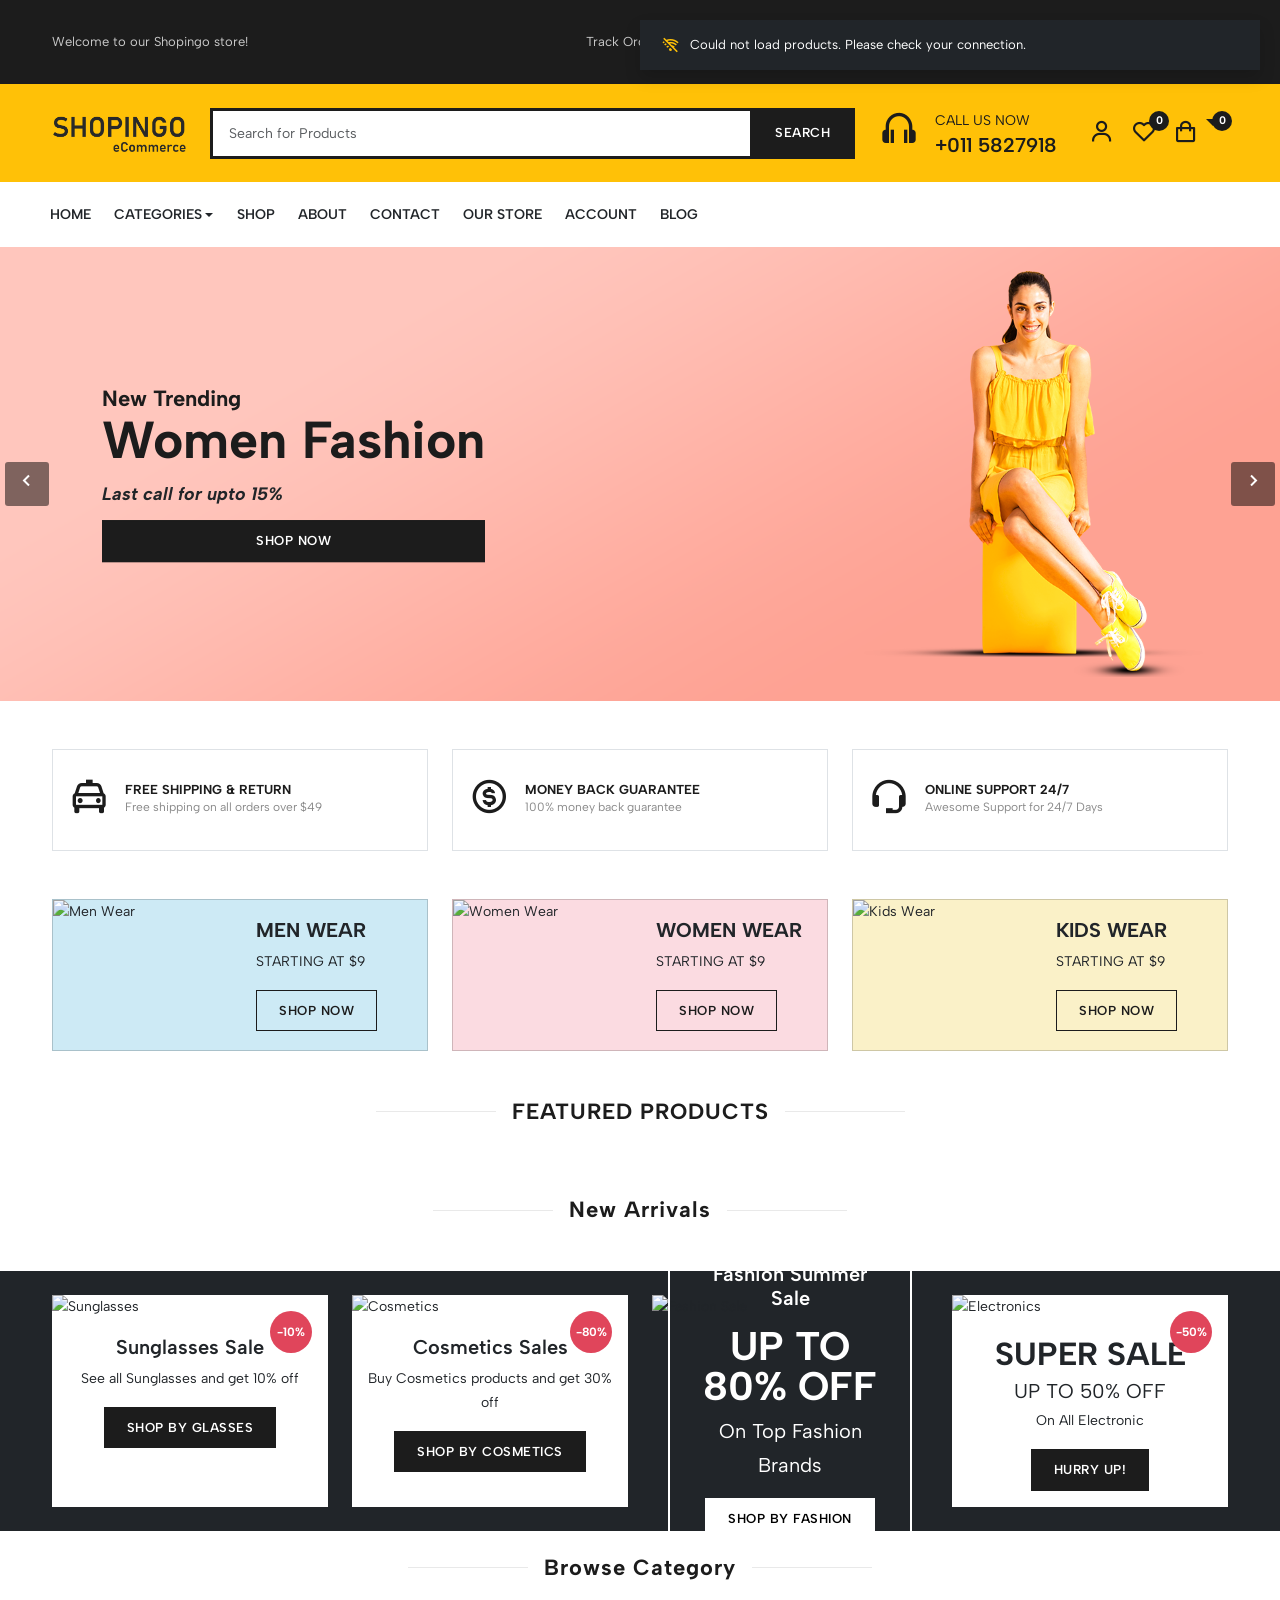
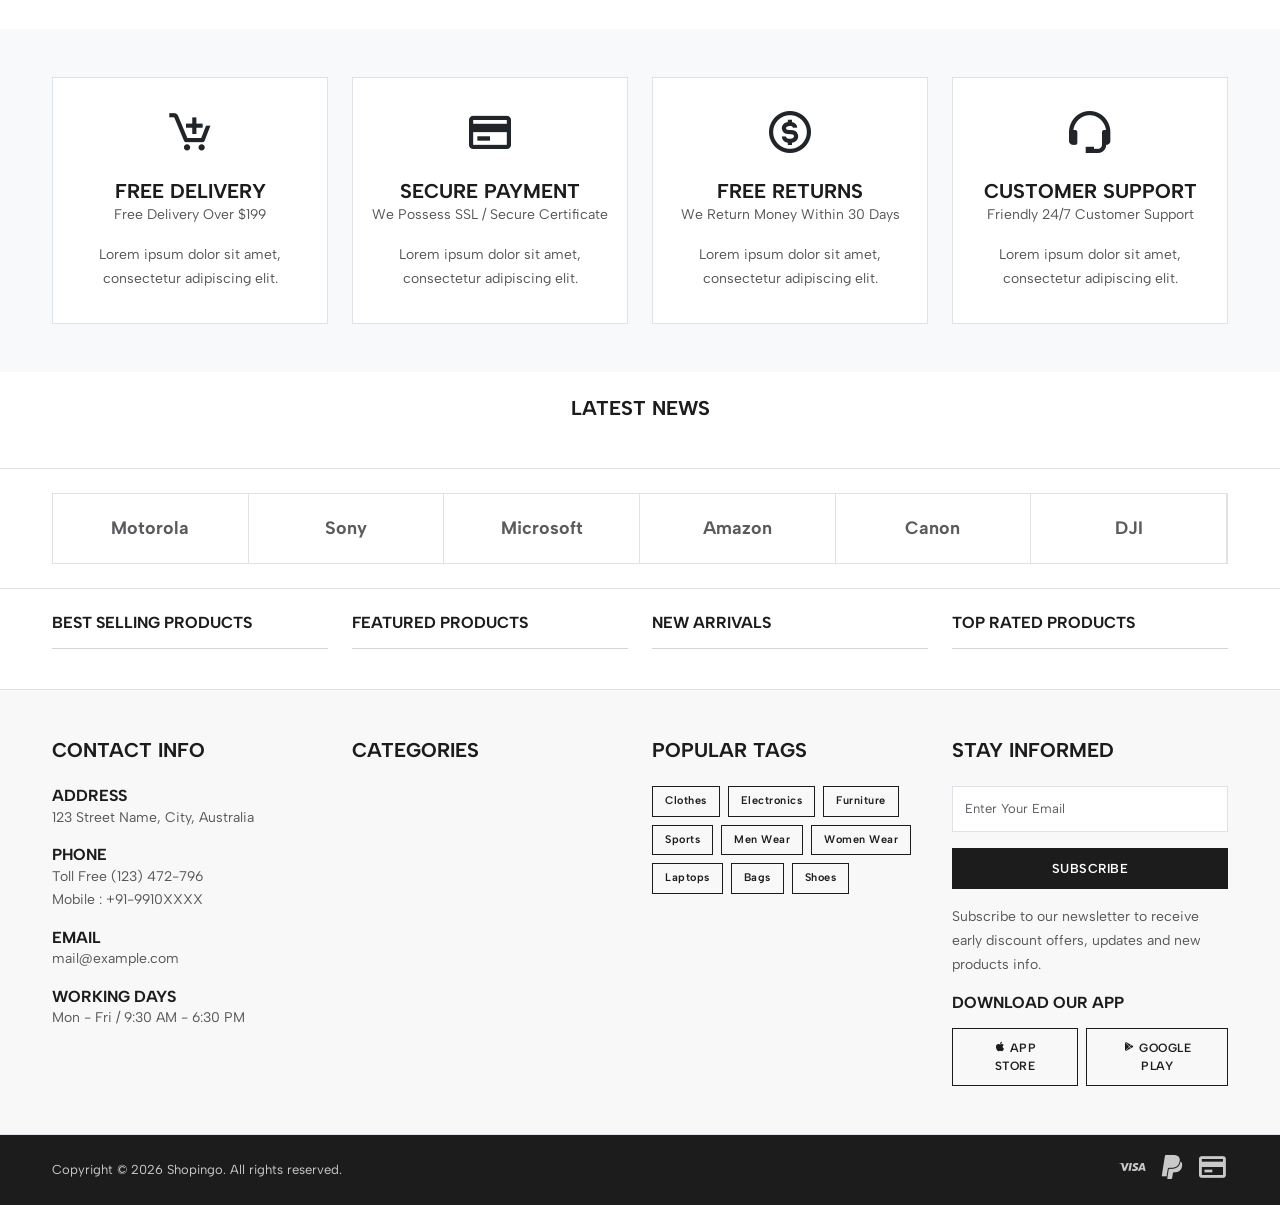
==== E-Commerce Website/index.html @ 640298eb "Add files via upload" ====
<!doctype html>
<html lang="en">

<head>
  <meta charset="utf-8">
  <meta name="viewport" content="width=device-width, initial-scale=1">
  <title>Shopingo - eCommerce Template</title>
  <link rel="icon" href="Image/logo-icon.png" type="image/png" />
  <link href="https://cdn.jsdelivr.net/npm/bootstrap@5.3.3/dist/css/bootstrap.min.css" rel="stylesheet">
  <link href="https://fonts.googleapis.com/css2?family=Albert+Sans:wght@300;400;500;600&display=swap" rel="stylesheet">
  <link href="https://unpkg.com/boxicons@2.1.2/css/boxicons.min.css" rel="stylesheet">
  <link rel="stylesheet" href="https://cdnjs.cloudflare.com/ajax/libs/flag-icon-css/3.5.0/css/flag-icon.min.css">
  <link rel="stylesheet" href="https://cdnjs.cloudflare.com/ajax/libs/OwlCarousel2/2.3.4/assets/owl.carousel.min.css">
  <link rel="stylesheet"
    href="https://cdnjs.cloudflare.com/ajax/libs/OwlCarousel2/2.3.4/assets/owl.theme.default.min.css">
  <link rel="stylesheet" href="css/style.css">
</head>

<body>
  <div class="wrapper">
    <!--start top header wrapper-->
    <div class="header-wrapper">
      <div class="top-menu">
        <div class="container">
          <nav class="navbar navbar-expand">
            <div class="shiping-title d-none d-sm-flex">Welcome to our Shopingo store!</div>
            <ul class="navbar-nav ms-auto d-none d-lg-flex">
              <li class="nav-item"><a class="nav-link" href="javascript:;">Track Order</a></li>
              <li class="nav-item"><a class="nav-link" href="javascript:;">About</a></li>
              <li class="nav-item"><a class="nav-link" href="javascript:;">Our Stores</a></li>
              <li class="nav-item"><a class="nav-link" href="javascript:;">Blog</a></li>
              <li class="nav-item"><a class="nav-link" href="javascript:;">Contact</a></li>
              <li class="nav-item"><a class="nav-link" href="javascript:;">Help & FAQs</a></li>
            </ul>
            <ul class="navbar-nav">
              <li class="nav-item dropdown">
                <a class="nav-link dropdown-toggle" href="#" data-bs-toggle="dropdown">USD</a>
                <ul class="dropdown-menu dropdown-menu-lg-end">
                  <li><a class="dropdown-item" href="#">USD</a></li>
                  <li><a class="dropdown-item" href="#">EUR</a></li>
                </ul>
              </li>
              <li class="nav-item dropdown">
                <a class="nav-link dropdown-toggle dropdown-toggle-nocaret" href="#" data-bs-toggle="dropdown">
                  <div class="lang d-flex gap-1">
                    <div><i class="flag-icon flag-icon-us"></i></div>
                    <div><span>ENG</span></div>
                  </div>
                </a>
                <div class="dropdown-menu dropdown-menu-lg-end">
                  <a class="dropdown-item" href="javascript:;"><i
                      class="flag-icon flag-icon-us"></i><span>English</span></a>
                  <a class="dropdown-item" href="javascript:;"><i
                      class="flag-icon flag-icon-de"></i><span>German</span></a>
                  <a class="dropdown-item" href="javascript:;"><i
                      class="flag-icon flag-icon-fr"></i><span>French</span></a>
                  <a class="dropdown-item" href="javascript:;"><i
                      class="flag-icon flag-icon-in"></i><span>Hindi</span></a>
                  <a class="dropdown-item" href="javascript:;"><i
                      class="flag-icon flag-icon-cn"></i><span>Chinese</span></a>
                  <a class="dropdown-item" href="javascript:;"><i
                      class="flag-icon flag-icon-sa"></i><span>Arabic</span></a>
                  <a class="dropdown-item" href="javascript:;"><i
                      class="flag-icon flag-icon-es"></i><span>Spanish</span></a>
                  <a class="dropdown-item" href="javascript:;"><i
                      class="flag-icon flag-icon-jp"></i><span>Japanese</span></a>
                </div>
              </li>
            </ul>
            <ul class="navbar-nav social-link ms-lg-2 ms-auto">
              <li class="nav-item"><a class="nav-link" href="javascript:;"><i class='bx bxl-facebook'></i></a></li>
              <li class="nav-item"><a class="nav-link" href="javascript:;"><i class='bx bxl-twitter'></i></a></li>
              <li class="nav-item"><a class="nav-link" href="javascript:;"><i class='bx bxl-linkedin'></i></a></li>
            </ul>
          </nav>
        </div>
      </div>
      <div class="header-content bg-warning">
        <div class="container">
          <div class="row align-items-center gx-4">
            <div class="col-auto">
              <div class="d-flex align-items-center gap-3">
                <div class="mobile-toggle-menu d-inline d-xl-none" data-bs-toggle="offcanvas"
                  data-bs-target="#offcanvasNavbar">
                  <i class="bx bx-menu"></i>
                </div>
                <div class="logo">
                  <a href="index.html"><img src="Image/logo-icon.png" class="logo-icon" alt="Shopingo" /></a>
                </div>
              </div>
            </div>
            <div class="col-12 col-xl order-4 order-xl-0 mt-3 mt-xl-0">
              <div class="input-group flex-nowrap">
                <input type="text" class="form-control" placeholder="Search for Products" id="headerSearchInput">
                <button class="btn btn-dark btn-ecomm" type="button" id="headerSearchBtn">Search</button>
              </div>
            </div>
            <div class="col-auto d-none d-xl-flex">
              <div class="d-flex align-items-center gap-3">
                <div class="fs-1 text-content"><i class='bx bx-headphone'></i></div>
                <div>
                  <p class="mb-0 text-content">CALL US NOW</p>
                  <h5 class="mb-0">+011 5827918</h5>
                </div>
              </div>
            </div>
            <div class="col-auto ms-auto">
              <div class="top-cart-icons">
                <nav class="navbar navbar-expand">
                  <ul class="navbar-nav">
                    <li class="nav-item"><a href="javascript:;" class="nav-link cart-link"><i
                          class='bx bx-user'></i></a></li>
                    <li class="nav-item"><a href="wishlist.html" class="nav-link cart-link position-relative"><i
                          class='bx bx-heart'></i><span class="alert-count" data-wishlist-count>0</span></a></li>
                    <li class="nav-item dropdown dropdown-large">
                      <a href="#" class="nav-link dropdown-toggle dropdown-toggle-nocaret position-relative cart-link"
                        data-bs-toggle="dropdown">
                        <span class="alert-count" data-cart-count>0</span>
                        <i class='bx bx-shopping-bag'></i>
                      </a>
                      <div class="dropdown-menu dropdown-menu-end" id="cartDropdown">
                        <a href="javascript:;">
                          <div class="cart-header">
                            <p class="cart-header-title mb-0"><span data-cart-count>0</span> ITEMS</p>
                            <p class="cart-header-clear ms-auto mb-0"
                              onclick="ShopingoCart.clearCart();renderCartDropdown();">CLEAR</p>
                          </div>
                        </a>
                        <div class="cart-list" id="cartDropdownList"></div>
                        <a href="cart.html">
                          <div class="text-center cart-footer d-flex align-items-center">
                            <h5 class="mb-0">TOTAL</h5>
                            <h5 class="mb-0 ms-auto" id="cartDropdownTotal">$0.00</h5>
                          </div>
                        </a>
                        <div class="d-grid p-3 border-top"><a href="cart.html" class="btn btn-dark btn-ecomm">VIEW
                            CART</a></div>
                      </div>
                    </li>
                  </ul>
                </nav>
              </div>
            </div>
          </div>
        </div>
      </div>
      <div class="primary-menu">
        <nav class="navbar navbar-expand-xl w-100 navbar-dark container mb-0 p-0">
          <div class="offcanvas offcanvas-start" tabindex="-1" id="offcanvasNavbar">
            <div class="offcanvas-header">
              <div class="offcanvas-logo"><img src="Image/logo-icon.png" width="100" alt="Shopingo"></div>
              <button type="button" class="btn-close text-reset" data-bs-dismiss="offcanvas"
                aria-label="Close"></button>
            </div>
            <div class="offcanvas-body primary-menu">
              <ul class="navbar-nav justify-content-start flex-grow-1 gap-1">
<li class="nav-item"><a class="nav-link" href="index.html">Home</a></li>
                <li class="nav-item dropdown">
                  <a class="nav-link dropdown-toggle dropdown-toggle-nocaret" href="#"
                    data-bs-toggle="dropdown">Categories</a>
                  <div class="dropdown-menu dropdown-large-menu">
                    <div class="row">
                      <div class="col-12 col-xl-4">
                        <h6 class="large-menu-title">Fashion</h6>
                        <ul class="list-unstyled">
                          <li><a href="javascript:;">Casual T-Shirts</a></li>
                          <li><a href="javascript:;">Formal Shirts</a></li>
                          <li><a href="javascript:;">Jackets</a></li>
                          <li><a href="javascript:;">Jeans</a></li>
                          <li><a href="javascript:;">Dresses</a></li>
                          <li><a href="javascript:;">Sneakers</a></li>
                          <li><a href="javascript:;">Belts</a></li>
                          <li><a href="javascript:;">Sports Shoes</a></li>
                        </ul>
                      </div>
                      <div class="col-12 col-xl-4">
                        <h6 class="large-menu-title">Electronics</h6>
                        <ul class="list-unstyled">
                          <li><a href="javascript:;">Mobiles</a></li>
                          <li><a href="javascript:;">Laptops</a></li>
                          <li><a href="javascript:;">Macbook</a></li>
                          <li><a href="javascript:;">Televisions</a></li>
                          <li><a href="javascript:;">Lighting</a></li>
                          <li><a href="javascript:;">Smart Watch</a></li>
                          <li><a href="javascript:;">Galaxy Phones</a></li>
                          <li><a href="javascript:;">PC Monitors</a></li>
                        </ul>
                      </div>
                    </div>
                  </div>
                </li>
                <li class="nav-item"><a class="nav-link" href="products.html">Shop</a></li>
<li class="nav-item"><a class="nav-link" href="javascript:;">About</a></li>
<li class="nav-item"><a class="nav-link" href="javascript:;" id="navContactLink">Contact</a></li>
                <li class="nav-item"><a class="nav-link" href="javascript:;">Our Store</a></li>
                <li class="nav-item"><a class="nav-link" href="javascript:;">Account</a></li>
                <li class="nav-item"><a class="nav-link" href="javascript:;">Blog</a></li>
              </ul>
            </div>
          </div>
        </nav>
      </div>
    </div>
    <!--end top header wrapper-->

    <!--start slider section-->
    <section class="slider-section mb-4">
      <div class="first-slider p-0">
        <div class="banner-slider owl-carousel owl-theme">
          <div class="item">
            <div class="position-relative">
              <div class="slider-content">
                <h3 class="h3 fw-bold d-none d-md-block">New Trending</h3>
                <h1 class="h1 fw-bold">Women Fashion</h1>
                <p class="fw-bold text-dark d-none d-md-block"><i>Last call for upto 15%</i></p>
                <div class=""><a class="btn btn-dark btn-ecomm px-4" href="products.html">Shop Now</a></div>
              </div>
              <a href="javascript:;">
                <img src="Image/1.png" class="img-fluid" alt="Women Fashion">
              </a>
            </div>
          </div>
          <div class="item">
            <div class="position-relative">
              <div class="slider-content">
                <h3 class="h3 fw-bold d-none d-md-block">New Trending</h3>
                <h1 class="h1 fw-bold">Men Fashion</h1>
                <p class="fw-bold text-dark d-none d-md-block"><i>Last call for upto 15%</i></p>
                <div class=""><a class="btn btn-dark btn-ecomm px-4" href="products.html">Shop Now</a></div>
              </div>
              <a href="javascript:;">
                <img src="Image/2.png" class="img-fluid" alt="Men Fashion">
              </a>
            </div>
          </div>
          <div class="item">
            <div class="position-relative">
              <div class="slider-content">
                <h3 class="h3 fw-bold d-none d-md-block">New Trending</h3>
                <h1 class="h1 fw-bold">Kids Fashion</h1>
                <p class="fw-bold text-dark d-none d-md-block"><i>Last call for upto 15%</i></p>
                <div class=""><a class="btn btn-dark btn-ecomm px-4" href="products.html">Shop Now</a></div>
              </div>
              <a href="javascript:;">
                <img src="Image/04.png" class="img-fluid" alt="Kids Fashion">
              </a>
            </div>
          </div>
        </div>
      </div>
    </section>
    <!--end slider section-->

    <!--start page wrapper -->
    <div class="page-wrapper">
      <div class="page-content">

        <!--start information strip-->
        <section class="py-4">
          <div class="container">
            <div class="row row-cols-1 row-cols-lg-3 g-4">
              <div class="col">
                <div class="d-flex align-items-center justify-content-center p-3 border">
                  <div class="fs-1 text-content"><i class='bx bx-taxi'></i></div>
                  <div class="info-box-content ps-3">
                    <h6 class="mb-0 fw-bold">FREE SHIPPING &amp; RETURN</h6>
                    <p class="mb-0">Free shipping on all orders over $49</p>
                  </div>
                </div>
              </div>
              <div class="col">
                <div class="d-flex align-items-center justify-content-center p-3 border">
                  <div class="fs-1 text-content"><i class='bx bx-dollar-circle'></i></div>
                  <div class="info-box-content ps-3">
                    <h6 class="mb-0 fw-bold">MONEY BACK GUARANTEE</h6>
                    <p class="mb-0">100% money back guarantee</p>
                  </div>
                </div>
              </div>
              <div class="col">
                <div class="d-flex align-items-center justify-content-center p-3 border">
                  <div class="fs-1 text-content"><i class='bx bx-support'></i></div>
                  <div class="info-box-content ps-3">
                    <h6 class="mb-0 fw-bold">ONLINE SUPPORT 24/7</h6>
                    <p class="mb-0">Awesome Support for 24/7 Days</p>
                  </div>
                </div>
              </div>
            </div>
          </div>
        </section>
        <!--end information-->

        <!--start pramotion categories-->
        <section class="py-4">
          <div class="container">
            <div class="row row-cols-1 row-cols-lg-2 row-cols-xl-3 g-4">
              <div class="col">
                <div class="card rounded-0 shadow-none bg-info bg-opacity-25">
                  <div class="row g-0 align-items-center">
                    <div class="col"><img src="https://images.unsplash.com/photo-1602810318383-e386cc2a3ccf?w=200&q=80"
                        class="promo-cat-img" alt="Men Wear" /></div>
                    <div class="col">
                      <div class="card-body">
                        <h5 class="card-title text-uppercase fw-bold">Men Wear</h5>
                        <p class="card-text text-uppercase">Starting at $9</p>
                        <a href="products.html?category=men's clothing" class="btn btn-outline-dark btn-ecomm">SHOP
                          NOW</a>
                      </div>
                    </div>
                  </div>
                </div>
              </div>
              <div class="col">
                <div class="card rounded-0 shadow-none bg-danger bg-opacity-25">
                  <div class="row g-0 align-items-center">
                    <div class="col"><img src="https://images.unsplash.com/photo-1490481651871-ab68de25d43d?w=200&q=80"
                        class="promo-cat-img" alt="Women Wear" /></div>
                    <div class="col">
                      <div class="card-body">
                        <h5 class="card-title text-uppercase fw-bold">Women Wear</h5>
                        <p class="card-text text-uppercase">Starting at $9</p>
                        <a href="products.html?category=women's clothing" class="btn btn-outline-dark btn-ecomm">SHOP
                          NOW</a>
                      </div>
                    </div>
                  </div>
                </div>
              </div>
              <div class="col">
                <div class="card rounded-0 shadow-none bg-warning bg-opacity-25">
                  <div class="row g-0 align-items-center">
                    <div class="col"><img src="https://images.unsplash.com/photo-1522771930-78848d9293e8?w=200&q=80"
                        class="promo-cat-img" alt="Kids Wear" /></div>
                    <div class="col">
                      <div class="card-body">
                        <h5 class="card-title text-uppercase fw-bold">Kids Wear</h5>
                        <p class="card-text text-uppercase">Starting at $9</p>
                        <a href="products.html?category=electronics" class="btn btn-outline-dark btn-ecomm">SHOP NOW</a>
                      </div>
                    </div>
                  </div>
                </div>
              </div>
            </div>
          </div>
        </section>
        <!--end pramotion-->

        <!--start Featured product-->
        <section class="py-4">
          <div class="container">
            <div class="separator pb-4">
              <div class="line"></div>
              <h5 class="mb-0 fw-bold separator-title">FEATURED PRODUCTS</h5>
              <div class="line"></div>
            </div>
            <div class="product-grid">
              <div class="row g-3 g-sm-4 row-cols-2 row-cols-md-3 row-cols-lg-4 row-cols-xl-5" id="featuredProducts">
                <!-- injected by home.js -->
              </div>
            </div>
          </div>
        </section>
        <!--end Featured product-->

        <!--start New Arrivals-->
        <section class="py-4">
          <div class="container">
            <div class="separator pb-4">
              <div class="line"></div>
              <h5 class="mb-0 fw-bold separator-title">New Arrivals</h5>
              <div class="line"></div>
            </div>
            <div class="product-grid">
              <div class="new-arrivals owl-carousel owl-theme position-relative" id="newArrivalsCarousel">
                <!-- injected by home.js -->
              </div>
            </div>
          </div>
        </section>
        <!--end New Arrivals-->

        <!--start Advertise banners-->
        <section class="py-4 bg-dark">
          <div class="container">
            <div class="add-banner">
              <div class="row row-cols-1 row-cols-md-2 row-cols-lg-2 row-cols-xl-4 g-4">
                <div class="col d-flex">
                  <div class="card rounded-0 w-100 border-0 shadow-none bg-white">
                    <img src="https://images.unsplash.com/photo-1572635196237-14b3f281503f?w=300&q=80" class="img-fluid"
                      alt="Sunglasses">
                    <div class="position-absolute top-0 end-0 m-3 product-discount"><span>-10%</span></div>
                    <div class="card-body text-center">
                      <h5 class="card-title">Sunglasses Sale</h5>
                      <p class="card-text">See all Sunglasses and get 10% off</p>
                      <a href="products.html" class="btn btn-dark btn-ecomm">SHOP BY GLASSES</a>
                    </div>
                  </div>
                </div>
                <div class="col d-flex">
                  <div class="card rounded-0 w-100 border-0 shadow-none bg-white">
                    <img src="https://images.unsplash.com/photo-1596462502278-27bfdc403348?w=300&q=80" class="img-fluid"
                      alt="Cosmetics">
                    <div class="position-absolute top-0 end-0 m-3 product-discount"><span>-80%</span></div>
                    <div class="card-body text-center">
                      <h5 class="card-title">Cosmetics Sales</h5>
                      <p class="card-text">Buy Cosmetics products and get 30% off</p>
                      <a href="products.html" class="btn btn-dark btn-ecomm">SHOP BY COSMETICS</a>
                    </div>
                  </div>
                </div>
                <div class="col d-flex">
                  <div class="card rounded-0 w-100 border-0 shadow-none bg-dark">
                    <img src="https://images.unsplash.com/photo-1483985988355-763728e1935b?w=300&q=80"
                      class="img-fluid h-100" alt="Fashion Sale">
                    <div
                      class="card-img-overlay text-center d-flex flex-column align-items-center justify-content-center">
                      <div class="border border-white border-2 py-3 px-4">
                        <h5 class="card-title text-white">Fashion Summer Sale</h5>
                        <p class="text-uppercase fs-1 lh-1 mt-3 mb-2 text-white fw-bold">Up to 80% off</p>
                        <p class="fs-5 text-white">On Top Fashion Brands</p>
                        <a href="products.html" class="btn btn-white btn-ecomm">SHOP BY FASHION</a>
                      </div>
                    </div>
                  </div>
                </div>
                <div class="col d-flex">
                  <div class="card rounded-0 w-100 border-0 shadow-none bg-white">
                    <div class="position-absolute top-0 end-0 m-3 product-discount"><span>-50%</span></div>
                    <img src="https://images.unsplash.com/photo-1468495244123-6c6c332eeece?w=300&q=80" class="img-fluid"
                      alt="Electronics">
                    <div class="card-body text-center">
                      <h5 class="card-title fs-2 fw-bold text-uppercase">Super Sale</h5>
                      <p class="text-uppercase fs-5 lh-1 mb-2">Up to 50% off</p>
                      <p>On All Electronic</p>
                      <a href="products.html" class="btn btn-dark btn-ecomm">HURRY UP!</a>
                    </div>
                  </div>
                </div>
              </div>
            </div>
          </div>
        </section>
        <!--end Advertise banners-->

        <!--start categories-->
        <section class="py-4">
          <div class="container">
            <div class="separator pb-4">
              <div class="line"></div>
              <h5 class="mb-0 fw-bold separator-title">Browse Category</h5>
              <div class="line"></div>
            </div>
            <div class="product-grid">
              <div class="row g-3 g-sm-4 row-cols-2 row-cols-md-3 row-cols-lg-4" id="browseCategory">
                <!-- injected by home.js -->
              </div>
            </div>
          </div>
        </section>
        <!--end categories-->

        <!--start support info-->
        <section class="py-5 bg-light">
          <div class="container">
            <div class="row row-cols-1 row-cols-md-2 row-cols-xl-4 g-4">
              <div class="col">
                <div class="text-center border p-3 bg-white">
                  <div class="font-50 text-dark"><i class='bx bx-cart-add'></i></div>
                  <h5 class="fs-5 text-uppercase mb-0 fw-bold">Free delivery</h5>
                  <p class="text-capitalize">Free delivery over $199</p>
                  <p>Lorem ipsum dolor sit amet, consectetur adipiscing elit.</p>
                </div>
              </div>
              <div class="col">
                <div class="text-center border p-3 bg-white">
                  <div class="font-50 text-dark"><i class='bx bx-credit-card'></i></div>
                  <h5 class="fs-5 text-uppercase mb-0 fw-bold">Secure payment</h5>
                  <p class="text-capitalize">We possess SSL / Secure certificate</p>
                  <p>Lorem ipsum dolor sit amet, consectetur adipiscing elit.</p>
                </div>
              </div>
              <div class="col">
                <div class="text-center border p-3 bg-white">
                  <div class="font-50 text-dark"><i class='bx bx-dollar-circle'></i></div>
                  <h5 class="fs-5 text-uppercase mb-0 fw-bold">Free returns</h5>
                  <p class="text-capitalize">We return money within 30 days</p>
                  <p>Lorem ipsum dolor sit amet, consectetur adipiscing elit.</p>
                </div>
              </div>
              <div class="col">
                <div class="text-center border p-3 bg-white">
                  <div class="font-50 text-dark"><i class='bx bx-support'></i></div>
                  <h5 class="fs-5 text-uppercase mb-0 fw-bold">Customer Support</h5>
                  <p class="text-capitalize">Friendly 24/7 customer support</p>
                  <p>Lorem ipsum dolor sit amet, consectetur adipiscing elit.</p>
                </div>
              </div>
            </div>
          </div>
        </section>
        <!--end support info-->

        <!--start News-->
        <section class="py-4">
          <div class="container">
            <div class="pb-4 text-center">
              <h5 class="mb-0 fw-bold text-uppercase">Latest News</h5>
            </div>
            <div class="product-grid">
              <div class="latest-news owl-carousel owl-theme" id="latestNewsCarousel">
                <!-- injected by home.js -->
              </div>
            </div>
          </div>
        </section>
        <!--end News-->

        <!--start brands-->
        <section class="py-4 border-top">
          <div class="container">
            <h3 class="d-none">Brands</h3>
            <div class="brand-grid">
              <div class="brands-shops owl-carousel owl-theme border">
                <div class="item border-end">
                  <div class="p-4">
                    <h4 class="mb-0 fw-bold text-muted">Motorola</h4>
                  </div>
                </div>
                <div class="item border-end">
                  <div class="p-4">
                    <h4 class="mb-0 fw-bold text-muted">Sony</h4>
                  </div>
                </div>
                <div class="item border-end">
                  <div class="p-4">
                    <h4 class="mb-0 fw-bold text-muted">Microsoft</h4>
                  </div>
                </div>
                <div class="item border-end">
                  <div class="p-4">
                    <h4 class="mb-0 fw-bold text-muted">Amazon</h4>
                  </div>
                </div>
                <div class="item border-end">
                  <div class="p-4">
                    <h4 class="mb-0 fw-bold text-muted">Canon</h4>
                  </div>
                </div>
                <div class="item border-end">
                  <div class="p-4">
                    <h4 class="mb-0 fw-bold text-muted">DJI</h4>
                  </div>
                </div>
              </div>
            </div>
          </div>
        </section>
        <!--end brands-->

        <!--start bottom products section-->
        <section class="py-4 border-top">
          <div class="container">
            <div class="row row-cols-1 row-cols-md-2 row-cols-xl-4 g-4">
              <div class="col">
                <div class="bestseller-list mb-3">
                  <h6 class="mb-3 text-uppercase fw-bold">Best Selling Products</h6>
                  <hr>
                  <div id="bestSellingList"></div>
                </div>
              </div>
              <div class="col">
                <div class="featured-list mb-3">
                  <h6 class="mb-3 text-uppercase fw-bold">Featured Products</h6>
                  <hr>
                  <div id="featuredList"></div>
                </div>
              </div>
              <div class="col">
                <div class="new-arrivals-list mb-3">
                  <h6 class="mb-3 text-uppercase fw-bold">New Arrivals</h6>
                  <hr>
                  <div id="newArrivalsList"></div>
                </div>
              </div>
              <div class="col">
                <div class="top-rated-products-list mb-3">
                  <h6 class="mb-3 text-uppercase fw-bold">Top Rated Products</h6>
                  <hr>
                  <div id="topRatedList"></div>
                </div>
              </div>
            </div>
          </div>
        </section>
        <!--end bottom products section-->

      </div>
    </div>
    <!--end page wrapper -->

    <!--start footer section-->
    <footer class="site-footer">
      <section class="py-5 border-top">
        <div class="container">
          <div class="row row-cols-1 row-cols-lg-2 row-cols-xl-4 g-4">
<div class="col footer-section1" id="footerContact">
              <h5 class="mb-4 text-uppercase fw-bold">Contact Info</h5>
              <div class="address mb-3">
                <h6 class="mb-0 text-uppercase fw-bold">Address</h6>
                <p class="mb-0">123 Street Name, City, Australia</p>
              </div>
              <div class="phone mb-3">
                <h6 class="mb-0 text-uppercase fw-bold">Phone</h6>
                <p class="mb-0">Toll Free (123) 472-796</p>
                <p class="mb-0">Mobile : +91-9910XXXX</p>
              </div>
              <div class="email mb-3">
                <h6 class="mb-0 text-uppercase fw-bold">Email</h6>
                <p class="mb-0">mail@example.com</p>
              </div>
              <div class="working-days mb-3">
                <h6 class="mb-0 text-uppercase fw-bold">WORKING DAYS</h6>
                <p class="mb-0">Mon - Fri / 9:30 AM - 6:30 PM</p>
              </div>
            </div>
            <div class="col footer-section2">
              <h5 class="mb-4 text-uppercase fw-bold">Categories</h5>
              <ul class="list-unstyled" id="footerCategories">
                <!-- injected by home.js -->
              </ul>
            </div>
            <div class="col footer-section3">
              <h5 class="mb-4 text-uppercase fw-bold">Popular Tags</h5>
              <div class="tags-box d-flex flex-wrap gap-2">
                <a href="javascript:;" class="btn btn-ecomm btn-outline-dark">Clothes</a>
                <a href="javascript:;" class="btn btn-ecomm btn-outline-dark">Electronics</a>
                <a href="javascript:;" class="btn btn-ecomm btn-outline-dark">Furniture</a>
                <a href="javascript:;" class="btn btn-ecomm btn-outline-dark">Sports</a>
                <a href="javascript:;" class="btn btn-ecomm btn-outline-dark">Men Wear</a>
                <a href="javascript:;" class="btn btn-ecomm btn-outline-dark">Women Wear</a>
                <a href="javascript:;" class="btn btn-ecomm btn-outline-dark">Laptops</a>
                <a href="javascript:;" class="btn btn-ecomm btn-outline-dark">Bags</a>
                <a href="javascript:;" class="btn btn-ecomm btn-outline-dark">Shoes</a>
              </div>
            </div>
            <div class="col footer-section4">
              <h5 class="mb-4 text-uppercase fw-bold">Stay informed</h5>
              <div class="subscribe">
                <input type="text" class="form-control" placeholder="Enter Your Email" />
                <div class="mt-3 d-grid">
                  <a href="javascript:;" class="btn btn-dark btn-ecomm">Subscribe</a>
                </div>
                <p class="mt-3 mb-0">Subscribe to our newsletter to receive early discount offers, updates and new
                  products info.</p>
              </div>
              <div class="download-app mt-3">
                <h6 class="mb-3 text-uppercase fw-bold">Download our app</h6>
                <div class="d-flex align-items-center gap-2">
                  <a href="javascript:;" class="btn btn-outline-dark btn-ecomm"><i class='bx bxl-apple'></i> App
                    Store</a>
                  <a href="javascript:;" class="btn btn-outline-dark btn-ecomm"><i class='bx bxl-play-store'></i> Google
                    Play</a>
                </div>
              </div>
            </div>
          </div>
        </div>
      </section>
      <section class="footer-strip text-center py-3 border-top">
        <div class="container">
          <div class="d-flex flex-column flex-lg-row align-items-center gap-3 justify-content-between">
            <p class="mb-0">Copyright &copy; 2026 Shopingo. All rights reserved.</p>
            <div class="payment-icon">
              <div class="row row-cols-auto g-2 justify-content-end">
                <div class="col"><i class='bx bxl-visa fs-2'></i></div>
                <div class="col"><i class='bx bxl-paypal fs-2'></i></div>
                <div class="col"><i class='bx bx-credit-card fs-2'></i></div>
              </div>
            </div>
          </div>
        </div>
      </section>
    </footer>
    <!--end footer section-->

    <!--Start Back To Top Button-->
    <a href="javaScript:;" class="back-to-top" id="backToTop"><i class='bx bxs-up-arrow-alt'></i></a>
    <!--End Back To Top Button-->
  </div>
  <!--end wrapper-->

  <script src="https://cdnjs.cloudflare.com/ajax/libs/jquery/3.7.1/jquery.min.js"></script>
  <script src="https://cdn.jsdelivr.net/npm/bootstrap@5.3.3/dist/js/bootstrap.bundle.min.js"></script>
  <script src="https://cdnjs.cloudflare.com/ajax/libs/OwlCarousel2/2.3.4/owl.carousel.min.js"></script>
  <script src="js/api.js"></script>
  <script src="js/cart.js"></script>
  <script src="js/render.js"></script>
  <script src="js/main.js"></script>
  <script src="js/home.js"></script>
</body>

</html>
---- E-Commerce Website/css/style.css ----
/* ============================================================
   SHOPINGO - ECOMMERCE STYLESHEET
   Pixel-perfect rebuild matching the reference design.
   Colours: yellow header, dark nav, white cards.
   ============================================================ */

@import url("https://fonts.googleapis.com/css2?family=Albert+Sans:wght@300;400;500;600;700&display=swap");

:root {
  --yellow: #f8c332;
  --yellow-dark: #e6ad10;
  --dark: #1c1c1c;
  --dark-2: #24262b;
  --text: #565656;
  --text-light: #8a8a8a;
  --border: #e9e9e9;
  --bg-light: #f8f8f8;
  --danger: #e0455b;
  --radius: 0;
  --shadow: 0 8px 24px rgba(0, 0, 0, 0.1);
  --transition: all 0.3s ease;
}

* {
  box-sizing: border-box;
}

html,
body {
  overflow-x: hidden;
}

body {
  font-family: "Albert Sans", sans-serif;
  color: var(--text);
  font-size: 14px;
  line-height: 1.7;
  background: #fff;
  margin: 0;
}

h1,
h2,
h3,
h4,
h5,
h6 {
  font-family: "Albert Sans", sans-serif;
  color: var(--dark);
  font-weight: 600;
  margin: 0;
}

a {
  text-decoration: none;
  color: inherit;
  transition: var(--transition);
}
a:hover {
  color: var(--yellow-dark);
}
img {
  max-width: 100%;
}
ul {
  list-style: none;
  padding: 0;
  margin: 0;
}
button {
  cursor: pointer;
}
.container {
  max-width: 1200px;
  margin: auto;
}

/* ------------ FONT HELPERS (from reference) ------------ */
.font-12 {
  font-size: 12px;
}
.font-13 {
  font-size: 13px;
}
.font-50 {
  font-size: 50px;
}
.fs-1 {
  font-size: 2rem;
}
.text-content {
  color: var(--dark);
}
.text-light-3 {
  color: #b4b4b4;
}
.cursor-pointer {
  cursor: pointer;
}

/* ------------ BUTTONS ------------ */
.btn-ecomm {
  border-radius: 0;
  font-size: 13px;
  font-weight: 600;
  text-transform: uppercase;
  letter-spacing: 0.5px;
  padding: 10px 22px;
}
.btn-dark.btn-ecomm {
  background: var(--dark);
  color: #fff;
  border: 1px solid var(--dark);
}
.btn-dark.btn-ecomm:hover {
  background: var(--yellow);
  color: #000;
  border-color: var(--yellow);
}
.btn-outline-dark.btn-ecomm {
  background: transparent;
  color: var(--dark);
  border: 1px solid var(--dark);
}
.btn-outline-dark.btn-ecomm:hover {
  background: var(--yellow);
  color: #000;
  border-color: var(--yellow);
}
.btn-white.btn-ecomm {
  background: #fff;
  color: #000;
  border: 1px solid #fff;
}
.btn-white.btn-ecomm:hover {
  background: transparent;
  color: #fff;
}
.btn-light.btn-ecomm {
  background: #f1f1f1;
  color: var(--dark);
  border: 1px solid #f1f1f1;
}
.btn-light.btn-ecomm:hover {
  background: var(--yellow);
  color: #000;
}
.btn-danger.btn-ecomm {
  background: var(--danger);
  color: #fff;
  border: 1px solid var(--danger);
}
.btn-danger.btn-ecomm:hover {
  background: #c9334a;
  border-color: #c9334a;
}
.btn-outline-danger.btn-ecomm {
  background: transparent;
  color: var(--danger);
  border: 1px solid var(--danger);
}
.btn-outline-danger.btn-ecomm:hover {
  background: var(--danger);
  color: #fff;
}
.btn-white {
  background: #fff;
  color: #000;
  border: 1px solid #efefef;
}
.btn-white:hover {
  background: var(--yellow);
  color: #000;
}
.btn-white.active {
  background: var(--dark);
  color: #fff;
  border-color: var(--dark);
}
.btn-filter-mobile {
  border-radius: 0;
}

/* ------------ TOP BAR (black) ------------ */
.top-menu {
  background: var(--dark);
  color: #c9c9c9;
  font-size: 13px;
  padding: 8px 0;
}
.top-menu a {
  color: #c9c9c9;
}
.top-menu a:hover {
  color: var(--yellow);
}
.top-menu .navbar {
  flex-wrap: wrap;
}
.top-menu .nav-link {
  padding: 4px 10px;
  display: inline-block;
  font-size: 13px;
}
.top-menu .dropdown-menu {
  font-size: 13px;
  border-radius: 0;
}
.top-menu .dropdown-menu a.dropdown-item {
  color: var(--dark);
}
.top-menu .dropdown-menu a.dropdown-item:hover {
  background: var(--yellow);
  color: #000;
}
.top-menu .social-link a {
  margin-left: 8px;
  font-size: 15px;
}
.top-menu .lang span {
  font-size: 13px;
}

/* ------------ HEADER (yellow) ------------ */
.header-content {
  background: var(--yellow);
  padding: 15px 0;
}
.header-content .logo img {
  height: 40px;
}
.header-content .input-group .form-control {
  border: 3px solid var(--dark);
  border-right: 0;
  border-radius: 0;
  padding: 12px 16px;
  font-size: 14px;
}
.header-content .input-group .btn {
  border-radius: 0;
  padding: 12px 24px;
}
.header-content .input-group .btn-dark.border-3 {
  border: 3px solid var(--dark);
}
.header-content .text-content h5 {
  font-size: 15px;
}
.header-content .text-content p {
  font-size: 12px;
  margin: 0;
}

/* Header user/heart/bag icons */
.top-cart-icons .cart-link {
  font-size: 26px;
  color: var(--dark);
  position: relative;
  display: inline-flex;
  padding: 4px 6px;
}
.top-cart-icons .cart-link i {
  font-size: inherit;
}
.top-cart-icons .alert-count {
  position: absolute;
  top: -4px;
  right: -4px;
  background: var(--dark);
  color: #fff;
  font-size: 11px;
  font-weight: 700;
  min-width: 20px;
  height: 20px;
  border-radius: 50%;
  display: flex;
  align-items: center;
  justify-content: center;
  padding: 0 5px;
}

/* ------------ NAVIGATION (white bar, dark links) ------------ */
.primary-menu {
  background: #ffffff;
}
.primary-menu .navbar {
  padding: 0;
}
.primary-menu .navbar-nav a.nav-link {
  color: #212529;
  font-size: 14px;
  font-weight: 600;
  text-transform: uppercase;
  height: auto;
  display: flex;
  align-items: center;
  padding-right: 1rem;
  padding-left: 1rem;
  border-bottom: 1px solid #e1e1e1;
}
.primary-menu .navbar-nav a.nav-link:hover,
.primary-menu .navbar-nav a.nav-link:focus,
.primary-menu .nav-link.active,
.primary-menu .show > .nav-link {
  color: #212529;
  background-color: #ffffff;
}
.primary-menu .dropdown-menu {
  background: #fff;
  border-radius: 0;
  border: none;
  box-shadow: var(--shadow);
  font-size: 13px;
  padding: 8px 0;
}
.primary-menu .dropdown-menu .dropdown-item {
  color: var(--text);
  padding: 8px 16px;
}
.primary-menu .dropdown-menu .dropdown-item:hover {
  background: var(--yellow);
  color: #000;
}
.primary-menu .dropdown-large-menu {
  min-width: 460px;
  padding: 20px;
}
.primary-menu .large-menu-title {
  font-size: 13px;
  font-weight: 700;
  text-transform: uppercase;
  color: var(--dark);
  margin-bottom: 12px;
  border-bottom: 1px solid var(--border);
  padding-bottom: 8px;
}
.primary-menu .dropdown-large-menu ul li a {
  color: var(--text);
  font-size: 13px;
  padding: 4px 0;
  display: inline-block;
}
.primary-menu .dropdown-large-menu ul li a:hover {
  color: var(--yellow-dark);
}
.primary-menu .offcanvas {
  background: #fff;
}
.primary-menu .offcanvas .nav-link {
  color: var(--dark);
  text-transform: uppercase;
  font-size: 13px;
  font-weight: 600;
}
.primary-menu .offcanvas .nav-link:hover {
  color: var(--yellow-dark);
}
.primary-menu .offcanvas-logo {
  padding: 16px;
}

/* Desktop navbar (>=1200px) - matches reference (from reference app.css) */
@media (min-width: 1200px) {
  .primary-menu {
    background-color: rgba(33, 37, 41, 0);
  }
  .primary-menu .navbar-nav a.nav-link {
    padding-right: 0.6rem;
    padding-left: 0.6rem;
    height: 65px;
    border-bottom: 0px solid #e1e1e1;
  }
  .primary-menu .navbar-nav a.nav-link:hover,
  .primary-menu .navbar-nav a.nav-link:focus,
  .primary-menu .nav-link.active,
  .primary-menu .show > .nav-link {
    background-color: #f4f4f4;
  }
  .primary-menu .navbar-nav .nav-item .dropdown-menu {
    display: none;
    position: absolute;
    top: 100%;
    box-shadow: 0 0.5rem 1rem rgb(0 0 0 / 15%);
  }
  .primary-menu .navbar-nav .nav-item:hover > .dropdown-menu {
    display: block;
  }
}

/* ------------ HERO BANNER SLIDER ------------ */
.slider-section {
  margin-bottom: 1rem;
}
.banner-slider .item {
  position: relative;
  overflow: hidden;
}
.banner-slider .item a {
  display: block;
}
.banner-slider .item img {
  width: 100%;
  height: auto;
  display: block;
}
.slider-content {
  position: absolute;
  top: 50%;
  left: 8%;
  transform: translateY(-50%);
  max-width: 45%;
  z-index: 2;
}
.slider-content h1 {
  font-size: 52px;
  font-weight: 800;
  color: var(--dark);
  margin: 0;
  line-height: 1.1;
}
.slider-content h3 {
  font-size: 22px;
  color: var(--dark);
  margin: 0;
}
.slider-content p {
  font-size: 18px;
  margin: 10px 0;
  color: #333;
}
.banner-slider .owl-nav {
  position: absolute;
  top: 50%;
  width: 100%;
  transform: translateY(-50%);
  display: flex;
  justify-content: space-between;
  pointer-events: none;
}
.banner-slider .owl-nav button {
  pointer-events: all;
  width: 44px;
  height: 44px;
  background: rgba(0, 0, 0, 0.5) !important;
  color: #fff !important;
  font-size: 24px !important;
  margin: 0 10px;
  display: flex;
  align-items: center;
  justify-content: center;
  border-radius: 0;
}
.banner-slider .owl-nav button:hover {
  background: var(--yellow) !important;
  color: #000 !important;
}

/* ------------ SEPARATOR TITLE ------------ */
.separator {
  display: flex;
  align-items: center;
  justify-content: center;
  gap: 16px;
}
.separator .line {
  flex: 1;
  height: 1px;
  background: var(--border);
  max-width: 120px;
}
.separator-title {
  white-space: nowrap;
  font-size: 22px;
  letter-spacing: 1px;
  font-weight: 700;
  color: var(--dark);
}

/* ------------ LANGUAGE FLAGS ------------ */
.lang .flag-icon {
  margin-right: 6px;
}
.top-menu .dropdown-menu .flag-icon {
  font-size: 16px;
}
.top-menu .dropdown-item {
  display: flex;
  align-items: center;
  gap: 8px;
}

/* ------------ INFO STRIP (Free shipping etc) ------------ */
.info-box-content {
  flex: 1;
}
.info-box-content h6 {
  font-size: 13px;
}
.info-box-content p {
  font-size: 12px;
  margin: 0;
  color: var(--text-light);
}

/* ------------ CATEGORY PROMO CARDS ------------ */
.promo-cat-img {
  width: 100% !important;
  height: 150px !important;
  object-fit: cover !important;
  display: block;
}
.bg-info.bg-opacity-25 {
  background-color: #cdeaf5 !important;
}
.bg-danger.bg-opacity-25 {
  background-color: #fbdbe1 !important;
}
.bg-warning.bg-opacity-25 {
  background-color: #faf1c8 !important;
}

/* ------------ PRODUCT CARD ------------ */
.product-grid .row {
  margin: 0;
}
.product-card {
  border: 1px solid var(--border);
  background: #fff;
  height: 100%;
  transition: var(--transition);
}
.product-card:hover {
  box-shadow: var(--shadow);
}
.product-card .position-relative {
  overflow: hidden;
}
.product-card .position-relative > a {
  display: block;
  text-align: center;
  background: #f8f8f8;
}
.product-card .position-relative img {
  mix-blend-mode: multiply;
  padding: 22px;
  height: 210px;
  width: 100%;
  object-fit: contain;
  transition: transform 0.35s ease;
}
.product-card:hover .position-relative img {
  transform: scale(1.06);
}

/* add-cart icon (top-right) */
.add-cart a {
  width: 34px;
  height: 34px;
  background: #fff;
  border-radius: 50%;
  display: flex;
  align-items: center;
  justify-content: center;
  color: var(--dark);
  font-size: 18px;
  box-shadow: 0 2px 8px rgba(0, 0, 0, 0.1);
}
.add-cart a:hover {
  background: var(--yellow);
  color: #000;
}

/* quick-view bar (bottom slide up on hover) */
.quick-view {
  background: rgba(0, 0, 0, 0.75);
  text-align: center;
  transform: translateY(100%);
  transition: var(--transition);
}
.product-card:hover .quick-view {
  transform: translateY(0);
}
.quick-view a {
  display: block;
  color: #fff;
  padding: 10px;
  font-size: 12px;
  font-weight: 600;
  text-transform: uppercase;
  letter-spacing: 0.5px;
}
.quick-view a:hover {
  background: var(--yellow);
  color: #000;
}

/* wishlist icon */
.icon-wishlist a {
  color: var(--text-light);
  font-size: 18px;
}
.icon-wishlist a:hover,
.icon-wishlist a.active {
  color: var(--danger);
}
.icon-wishlist .wishlist-btn.active {
  color: var(--danger) !important;
}

/* card body */
.product-short-name {
  color: var(--text-light);
  font-size: 11px;
  text-transform: uppercase;
  letter-spacing: 0.5px;
}
.product-short-title {
  font-size: 14px;
  color: var(--dark);
}
.product-card h6.product-short-title a {
  color: var(--dark);
}
.product-card h6.product-short-title a:hover {
  color: var(--yellow-dark);
}
.rating {
  color: var(--yellow);
  font-size: 13px;
}
.product-price .h6 {
  font-size: 14px;
}
.product-price .text-decoration-line-through {
  color: #b4b4b4;
  font-weight: 400;
}

/* ------------ ADVERTISE BANNERS (dark section) ------------ */
.add-banner .card {
  background: #fff;
}
.product-discount {
  background: var(--danger);
  color: #fff;
  width: 42px;
  height: 42px;
  border-radius: 50%;
  display: flex;
  align-items: center;
  justify-content: center;
  font-size: 12px;
  font-weight: 700;
}
.img-overlay-top-20 {
  top: 20%;
}

/* ------------ BROWSE CATEGORY ------------ */
.browse-cat-card {
  transition: var(--transition);
}
.browse-cat-card:hover {
  box-shadow: var(--shadow);
}
.browse-cat-card img {
  height: 120px;
  object-fit: contain;
  margin: auto;
}
.browse-cat-card .card-footer h6 {
  font-size: 13px;
}
.browse-cat-card .card-footer p {
  font-size: 11px;
  color: var(--text-light);
}

/* ------------ NEW ARRIVALS / NEWS CAROUSEL ------------ */
.new-arrivals .owl-nav,
.latest-news .owl-nav {
  position: absolute;
  top: 50%;
  width: 100%;
  transform: translateY(-50%);
  display: flex;
  justify-content: space-between;
  pointer-events: none;
}
.new-arrivals .owl-nav button,
.latest-news .owl-nav button {
  pointer-events: all;
  width: 36px;
  height: 36px;
  background: #fff !important;
  color: var(--dark) !important;
  font-size: 20px !important;
  box-shadow: 0 2px 10px rgba(0, 0, 0, 0.06);
  margin: 0 4px;
  display: flex;
  align-items: center;
  justify-content: center;
  border-radius: 0;
}
.new-arrivals .owl-nav button:hover,
.latest-news .owl-nav button:hover {
  background: var(--yellow) !important;
  color: #000 !important;
}
.new-arrivals .owl-dots,
.latest-news .owl-dots {
  text-align: center;
  margin-top: 14px;
}
.new-arrivals .owl-dots .owl-dot span,
.latest-news .owl-dots .owl-dot span {
  background: #ddd;
  width: 8px;
  height: 8px;
  border-radius: 50%;
  margin: 0 4px;
  display: inline-block;
  transition: 0.3s;
}
.new-arrivals .owl-dots .owl-dot.active span,
.latest-news .owl-dots .owl-dot.active span {
  background: var(--yellow);
  width: 24px;
  border-radius: 4px;
}

/* ------------ SUPPORT INFO BOXES ------------ */
.font-50 {
  color: var(--dark);
}
.support-box h5 {
  font-size: 14px;
  text-transform: uppercase;
}
.support-box p {
  font-size: 12px;
  color: var(--text-light);
}

/* ------------ NEWS / BLOG CARD ------------ */
.news-card {
  position: relative;
}
.news-date {
  position: absolute;
  top: 15px;
  left: 15px;
  background: var(--yellow);
  color: var(--dark);
  z-index: 2;
  text-align: center;
  padding: 8px 12px;
}
.news-date .date-number {
  font-size: 20px;
  font-weight: 700;
  line-height: 1.1;
}
.news-date .date-month {
  font-size: 11px;
  text-transform: uppercase;
}
.news-card .card-img-top {
  height: 180px;
  object-fit: cover;
  width: 100%;
}
.news-title h5 {
  font-size: 15px;
}
.news-content {
  font-size: 13px;
  color: var(--text);
}

/* ------------ BRANDS ------------ */
.brands-shops .item {
  text-align: center;
}
.brands-shops .item h4 {
  font-size: 18px;
  color: #b7b7b7;
  margin: 0;
}
.brands-shops .item h4:hover {
  color: var(--dark);
}

/* ------------ MINI PRODUCT LISTS ------------ */
.bottom-product-img img {
  background: #f6f6f6;
  padding: 6px;
  object-fit: contain;
  mix-blend-mode: multiply;
}
.pro-price {
  font-size: 13px;
}
.mini list h6 {
  font-size: 13px;
}

/* ------------ CART DROPDOWN ------------ */
.dropdown-large .dropdown-menu {
  width: 360px;
  padding: 0;
  border-radius: 0;
  border: none;
  box-shadow: var(--shadow);
}
.cart-header {
  display: flex;
  align-items: center;
  padding: 14px 16px;
  border-bottom: 1px solid var(--border);
}
.cart-header-title {
  font-size: 13px;
  font-weight: 700;
  color: var(--dark);
}
.cart-header-clear {
  font-size: 12px;
  color: var(--danger);
  cursor: pointer;
}
.cart-list {
  max-height: 320px;
  overflow-y: auto;
}
.cart-list .dropdown-item {
  padding: 12px 16px;
  border-bottom: 1px solid #f5f5f5;
}
.cart-product-title {
  font-size: 13px;
  margin-bottom: 2px;
  color: var(--dark);
}
.cart-product-price {
  font-size: 12px;
  color: var(--text-light);
}
.cart-product img {
  width: 56px;
  height: 56px;
  object-fit: contain;
  mix-blend-mode: multiply;
  background: #f6f6f6;
  padding: 4px;
}
.cart-product-cancel {
  top: -4px;
  right: -4px;
  background: #fff;
  border-radius: 50%;
  width: 18px;
  height: 18px;
  display: flex;
  align-items: center;
  justify-content: center;
  cursor: pointer;
  border: 1px solid #ddd;
  font-size: 14px;
  color: var(--danger);
}
.cart-footer {
  padding: 14px 16px;
  border-bottom: 1px solid var(--border);
}
.cart-footer h5 {
  font-size: 15px;
}

/* ------------ FOOTER ------------ */
.site-footer {
  background: var(--bg-light);
}
.footer-main {
  padding: 50px 0 30px;
}
.footer-section h5 {
  font-size: 14px;
  font-weight: 700;
  text-transform: uppercase;
  margin-bottom: 20px;
  color: var(--dark);
}
.footer-section h6 {
  font-size: 13px;
  font-weight: 700;
  text-transform: uppercase;
  color: var(--dark);
}
.footer-section p {
  font-size: 13px;
  color: var(--text);
}
.footer-section ul li {
  margin-bottom: 8px;
}
.footer-section ul li a {
  font-size: 13px;
  color: var(--text);
}
.footer-section ul li a:hover {
  color: var(--yellow-dark);
}
.tags-box .btn {
  font-size: 11px;
  text-transform: none;
  padding: 6px 12px;
}
.subscribe .form-control {
  border-radius: 0;
  padding: 12px;
  font-size: 13px;
}
.download-app .btn {
  font-size: 12px;
}
.footer-strip {
  background: var(--dark);
  color: #c9c9c9;
  padding: 16px 0;
}
.footer-strip p {
  margin: 0;
  font-size: 13px;
}
.payment-icon img {
  height: 24px;
}
.payment-icon i {
  font-size: 26px;
  color: #c9c9c9;
}

/* ------------ BREADCRUMB ------------ */
.page-breadcrumb {
  background: var(--bg-light);
  padding: 18px 0;
}
.page-breadcrumb .breadcrumb-title {
  font-size: 20px;
  color: var(--dark);
}
.page-breadcrumb .breadcrumb {
  font-size: 13px;
  margin: 0;
}
.page-breadcrumb .breadcrumb-item a {
  color: var(--text);
}
.page-breadcrumb .breadcrumb-item.active {
  color: var(--yellow-dark);
}

/* ------------ FILTER SIDEBAR ------------ */
.filter-sidebar .card {
  border: 1px solid var(--border);
  border-radius: 0;
}
.filter-sidebar .card-header {
  background: #fff;
  border-bottom: 1px solid var(--border);
  padding: 12px 16px;
}
.filter-sidebar .card-header h5 {
  font-size: 14px;
  font-weight: 700;
  text-transform: uppercase;
}
.filter-sidebar .card-body {
  padding: 16px;
}
.filter-sidebar .form-check {
  margin-bottom: 8px;
}
.filter-sidebar .form-check-label {
  font-size: 13px;
  color: var(--text);
  cursor: pointer;
}
.filter-sidebar .form-check-input:checked {
  background-color: var(--dark);
  border-color: var(--dark);
}
.product-number {
  color: var(--text-light);
  font-size: 12px;
}
.height-1 {
  max-height: 240px;
  overflow-y: auto;
}
.form-range::-webkit-slider-thumb {
  background: var(--dark);
}

/* ------------ TOOLBOX (sort/view) ------------ */
.toolbox {
  background: var(--bg-light);
  padding: 12px 16px;
  border: 1px solid var(--border);
  display: flex;
  align-items: center;
  justify-content: space-between;
  flex-wrap: wrap;
  gap: 10px;
}
.toolbox .form-select {
  border-radius: 0;
  font-size: 13px;
  border: 1px solid var(--border);
}
.toolbox .btn-group .btn {
  border-radius: 0;
}

/* ------------ PAGINATION ------------ */
.pagination {
  gap: 4px;
}
.pagination .page-link {
  border-radius: 0;
  color: var(--dark);
  border: 1px solid var(--border);
  font-size: 13px;
}
.pagination .page-item.active .page-link {
  background: var(--dark);
  border-color: var(--dark);
  color: #fff;
}
.pagination .page-item.disabled .page-link {
  color: #ccc;
}

/* ------------ LIST VIEW ------------ */
.list-view .product-card {
  flex-direction: row;
  display: flex;
}
.list-view .position-relative {
  width: 220px;
  flex-shrink: 0;
}
.list-view .position-relative img {
  height: 100%;
}
@media (max-width: 767px) {
  .list-view .product-card {
    flex-direction: column;
  }
  .list-view .position-relative {
    width: 100%;
  }
}

/* ------------ PRODUCT DETAIL ------------ */
.product-detail-body .product-gallery img {
  mix-blend-mode: multiply;
}
.product-info-section .cat-label {
  color: var(--text-light);
  font-size: 12px;
}
.product-info-section h3 {
  font-size: 24px;
}
.price-block h5 {
  font-size: 18px;
}
.price-block h4 {
  font-size: 26px;
  color: var(--dark);
}
.product-info-section dl {
  font-size: 13px;
}
.product-info-section dl dt {
  font-weight: 600;
  color: var(--dark);
}
.product-info-section dl dd {
  color: var(--text);
}
.qty-value {
  font-weight: 600;
}
.active-wish {
  background: var(--danger) !important;
  color: #fff !important;
  border-color: var(--danger) !important;
}
.social-share a:hover {
  color: var(--yellow-dark) !important;
}

/* ------------ CART / WISHLIST EMPTY ------------ */
.empty-cart {
  text-align: center;
  padding: 60px 0;
}
.empty-cart i {
  font-size: 60px;
  color: #ccc;
}
.empty-cart h4 {
  color: var(--dark);
}
.wishlist-remove {
  transition: 0.3s;
}
.wishlist-remove:hover {
  background: var(--danger) !important;
  color: #fff !important;
}

/* ------------ BACK TO TOP ------------ */
.back-to-top {
  position: fixed;
  bottom: 20px;
  right: 20px;
  background: var(--dark);
  color: #fff;
  width: 42px;
  height: 42px;
  display: flex;
  align-items: center;
  justify-content: center;
  font-size: 20px;
  opacity: 0;
  visibility: hidden;
  transition: 0.3s;
  cursor: pointer;
  z-index: 99;
}
.back-to-top.show {
  opacity: 1;
  visibility: visible;
}
.back-to-top:hover {
  background: var(--yellow);
  color: #000;
}

/* ------------ SKELETON LOADING ------------ */
.skeleton {
  background: linear-gradient(90deg, #eee 25%, #f5f5f5 37%, #eee 63%);
  background-size: 400% 100%;
  animation: loading 1.4s ease infinite;
  border-radius: 0;
}
@keyframes loading {
  0% {
    background-position: 100% 50%;
  }
  100% {
    background-position: 0 50%;
  }
}

/* ------------ TOAST ------------ */
.toast-notice {
  position: fixed;
  top: 20px;
  left: 50%;
  transform: translate(-50%, -140%);
  background: var(--dark);
  color: #fff;
  padding: 14px 22px;
  font-size: 13px;
  display: flex;
  align-items: center;
  gap: 10px;
  box-shadow: var(--shadow);
  transition: transform 0.35s ease;
  z-index: 9999;
  border-radius: 0;
}
.toast-notice.show {
  transform: translate(-50%, 0);
}
.toast-notice i {
  color: var(--yellow);
  font-size: 18px;
}

/* ------------ QUICK VIEW MODAL ------------ */
.modal-content {
  border-radius: 0;
}
.image-zoom-section .product-gallery img {
  mix-blend-mode: multiply;
  max-height: 380px;
  margin: 0 auto;
}
.owl-thumbs {
  gap: 8px;
}
.owl-thumb-item {
  width: 70px;
  height: 70px;
  border: 1px solid var(--border);
  padding: 6px;
  background: #fff;
}
.owl-thumb-item img {
  mix-blend-mode: multiply;
  max-height: 56px;
  margin: 0 auto;
}
.product-info-section .color-indigator-item {
  width: 22px;
  height: 22px;
  border-radius: 50%;
  border: 2px solid #fff;
  box-shadow: 0 0 0 1px var(--border);
}

/* ------------ RESPONSIVE ------------ */
@media (max-width: 991px) {
  .slider-content h1 {
    font-size: 36px;
  }
  .slider-content h3 {
    font-size: 18px;
  }
  .slider-content {
    max-width: 55%;
  }
  .top-menu .d-lg-flex {
    display: none !important;
  }
  .primary-menu .navbar-expand-xl .navbar-collapse {
    display: none;
  }
}
@media (max-width: 767px) {
  .slider-content h1 {
    font-size: 24px;
  }
  .slider-content p {
    font-size: 14px;
  }
  .slider-content {
    left: 6%;
    max-width: 70%;
  }
  .header-content .input-group {
    flex-direction: column;
  }
  .header-content .input-group .form-control {
    border-right: 3px solid var(--dark);
    margin-bottom: 6px;
  }
  .header-content .input-group .btn {
    width: 100%;
  }
  .dropdown-large .dropdown-menu {
    width: 300px;
  }
}
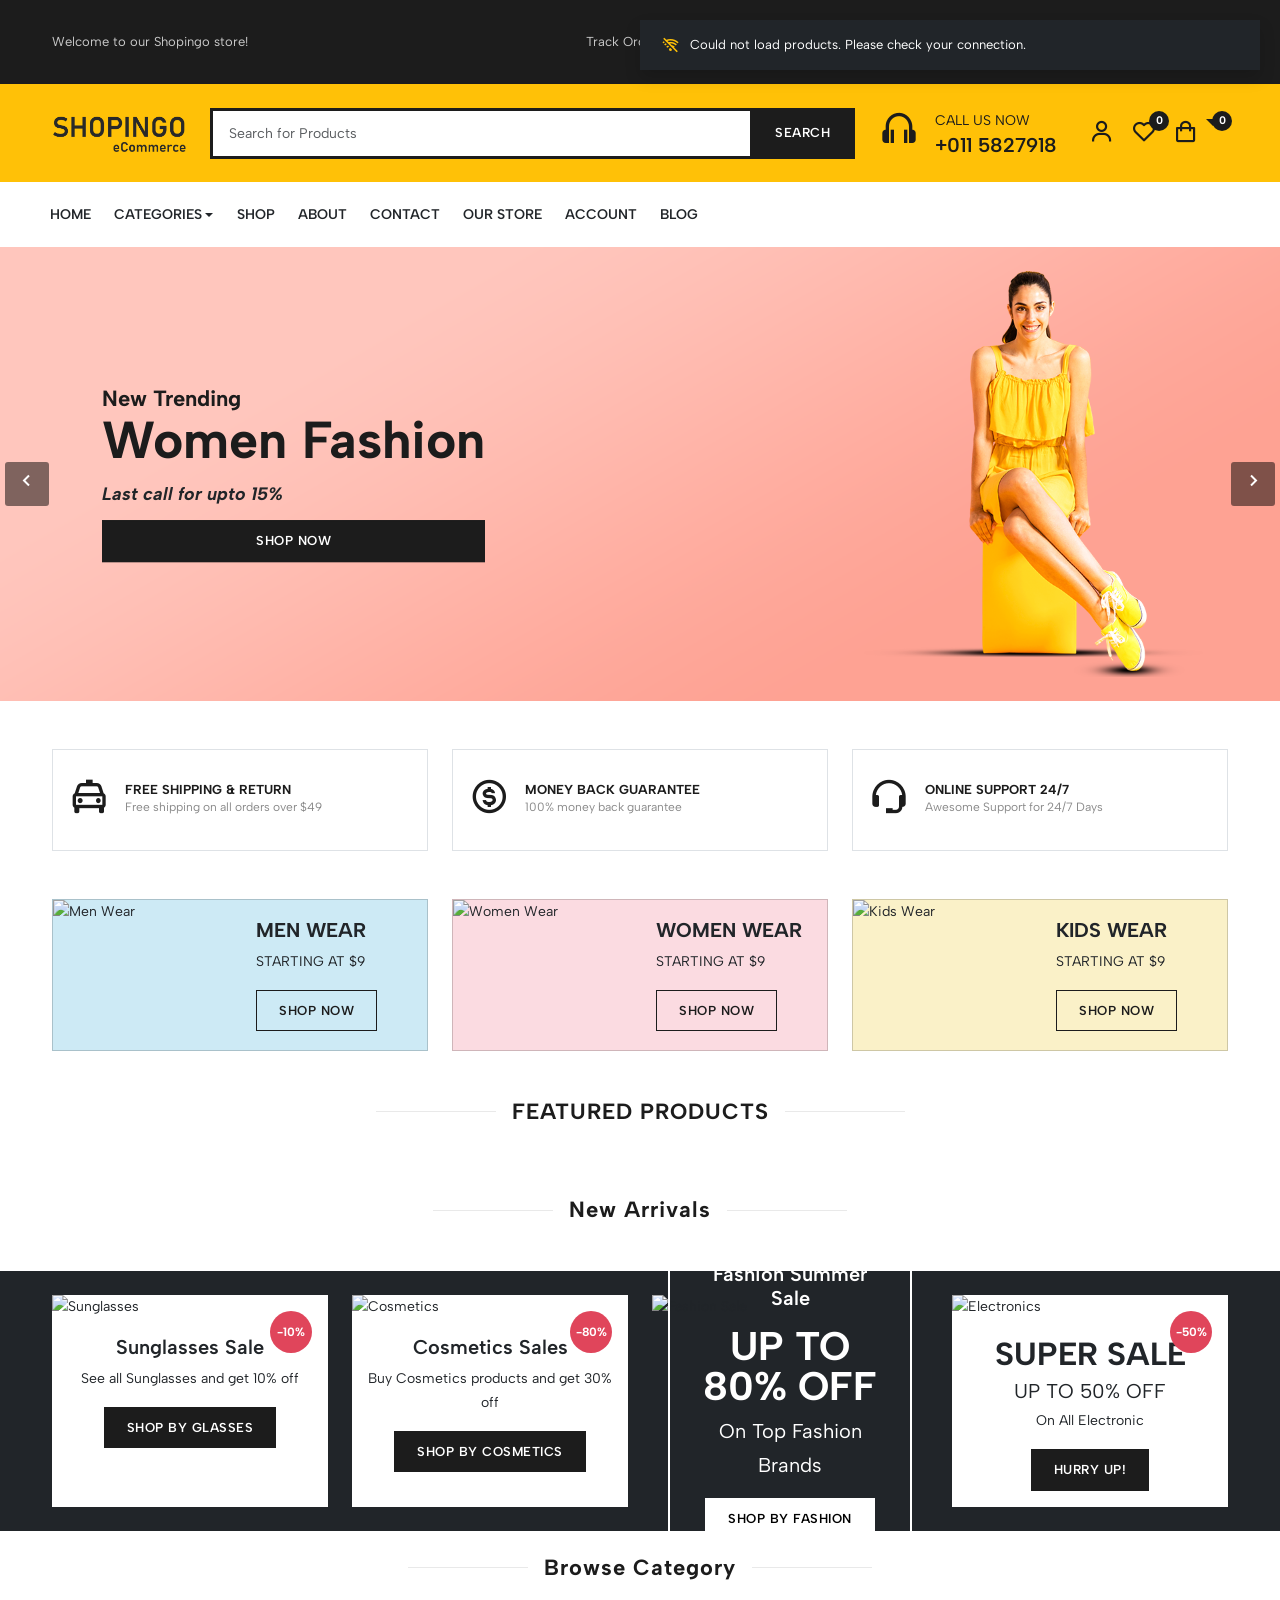
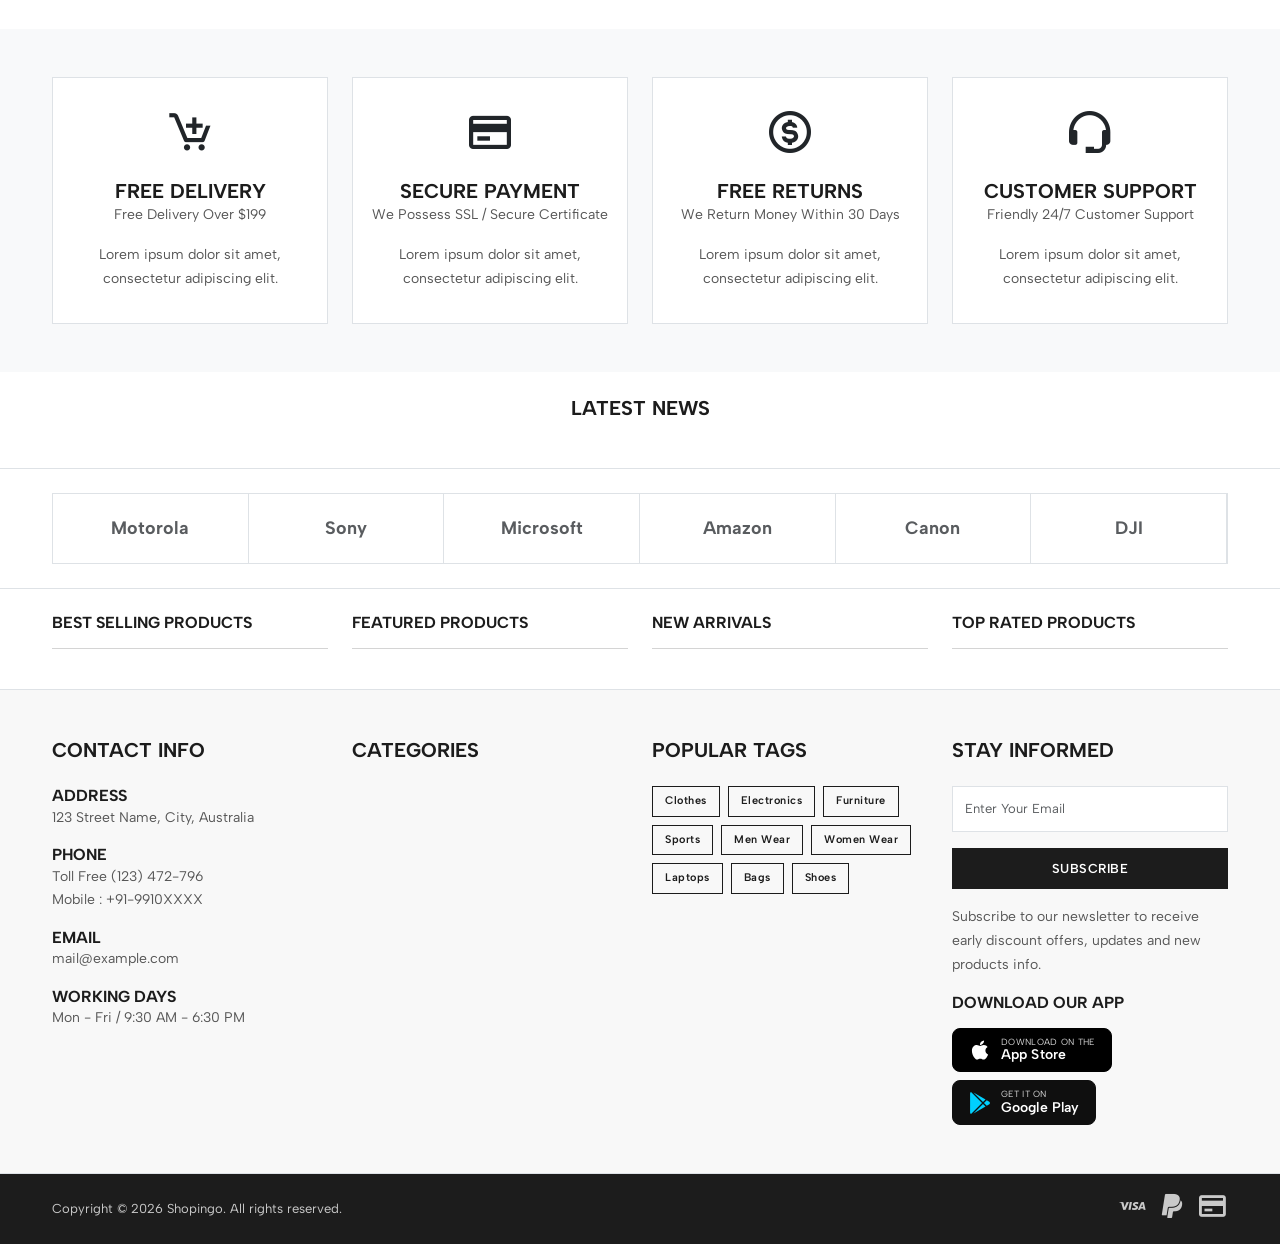
==== commit 465078db: "Add files via upload" ====
--- a/E-Commerce Website/index.html
+++ b/E-Commerce Website/index.html
@@ -4,7 +4,7 @@
 <head>
   <meta charset="utf-8">
   <meta name="viewport" content="width=device-width, initial-scale=1">
-  <title>Shopingo - eCommerce Template</title>
+  <title>E-Commerce Website</title>
   <link rel="icon" href="Image/logo-icon.png" type="image/png" />
   <link href="https://cdn.jsdelivr.net/npm/bootstrap@5.3.3/dist/css/bootstrap.min.css" rel="stylesheet">
   <link href="https://fonts.googleapis.com/css2?family=Albert+Sans:wght@300;400;500;600&display=swap" rel="stylesheet">
@@ -48,22 +48,22 @@
                   </div>
                 </a>
                 <div class="dropdown-menu dropdown-menu-lg-end">
-                  <a class="dropdown-item" href="javascript:;"><i
-                      class="flag-icon flag-icon-us"></i><span>English</span></a>
-                  <a class="dropdown-item" href="javascript:;"><i
-                      class="flag-icon flag-icon-de"></i><span>German</span></a>
-                  <a class="dropdown-item" href="javascript:;"><i
-                      class="flag-icon flag-icon-fr"></i><span>French</span></a>
-                  <a class="dropdown-item" href="javascript:;"><i
-                      class="flag-icon flag-icon-in"></i><span>Hindi</span></a>
-                  <a class="dropdown-item" href="javascript:;"><i
-                      class="flag-icon flag-icon-cn"></i><span>Chinese</span></a>
-                  <a class="dropdown-item" href="javascript:;"><i
-                      class="flag-icon flag-icon-sa"></i><span>Arabic</span></a>
-                  <a class="dropdown-item" href="javascript:;"><i
-                      class="flag-icon flag-icon-es"></i><span>Spanish</span></a>
-                  <a class="dropdown-item" href="javascript:;"><i
-                      class="flag-icon flag-icon-jp"></i><span>Japanese</span></a>
+                  <a class="dropdown-item d-flex align-items-center" href="javascript:;"><i
+                      class="flag-icon flag-icon-us me-2"></i><span>English</span></a>
+                  <a class="dropdown-item d-flex align-items-center" href="javascript:;"><i
+                      class="flag-icon flag-icon-de me-2"></i><span>German</span></a>
+                  <a class="dropdown-item d-flex align-items-center" href="javascript:;"><i
+                      class="flag-icon flag-icon-fr me-2"></i><span>French</span></a>
+                  <a class="dropdown-item d-flex align-items-center" href="javascript:;"><i
+                      class="flag-icon flag-icon-in me-2"></i><span>Hindi</span></a>
+                  <a class="dropdown-item d-flex align-items-center" href="javascript:;"><i
+                      class="flag-icon flag-icon-cn me-2"></i><span>Chinese</span></a>
+                  <a class="dropdown-item d-flex align-items-center" href="javascript:;"><i
+                      class="flag-icon flag-icon-sa me-2"></i><span>Arabic</span></a>
+                  <a class="dropdown-item d-flex align-items-center" href="javascript:;"><i
+                      class="flag-icon flag-icon-es me-2"></i><span>Spanish</span></a>
+                  <a class="dropdown-item d-flex align-items-center" href="javascript:;"><i
+                      class="flag-icon flag-icon-jp me-2"></i><span>Japanese</span></a>
                 </div>
               </li>
             </ul>
@@ -154,7 +154,7 @@
             </div>
             <div class="offcanvas-body primary-menu">
               <ul class="navbar-nav justify-content-start flex-grow-1 gap-1">
-<li class="nav-item"><a class="nav-link" href="index.html">Home</a></li>
+                <li class="nav-item"><a class="nav-link" href="index.html">Home</a></li>
                 <li class="nav-item dropdown">
                   <a class="nav-link dropdown-toggle dropdown-toggle-nocaret" href="#"
                     data-bs-toggle="dropdown">Categories</a>
@@ -163,35 +163,35 @@
                       <div class="col-12 col-xl-4">
                         <h6 class="large-menu-title">Fashion</h6>
                         <ul class="list-unstyled">
-                          <li><a href="javascript:;">Casual T-Shirts</a></li>
-                          <li><a href="javascript:;">Formal Shirts</a></li>
-                          <li><a href="javascript:;">Jackets</a></li>
-                          <li><a href="javascript:;">Jeans</a></li>
-                          <li><a href="javascript:;">Dresses</a></li>
-                          <li><a href="javascript:;">Sneakers</a></li>
-                          <li><a href="javascript:;">Belts</a></li>
-                          <li><a href="javascript:;">Sports Shoes</a></li>
+                          <li><a href="products.html?category=men's clothing">Casual T-Shirts</a></li>
+                          <li><a href="products.html?category=men's clothing">Formal Shirts</a></li>
+                          <li><a href="products.html?category=men's clothing">Jackets</a></li>
+                          <li><a href="products.html?category=women's clothing">Jeans</a></li>
+                          <li><a href="products.html?category=women's clothing">Dresses</a></li>
+                          <li><a href="products.html?category=women's clothing">Sneakers</a></li>
+                          <li><a href="products.html?category=men's clothing">Belts</a></li>
+                          <li><a href="products.html?category=men's clothing">Sports Shoes</a></li>
                         </ul>
                       </div>
                       <div class="col-12 col-xl-4">
                         <h6 class="large-menu-title">Electronics</h6>
                         <ul class="list-unstyled">
-                          <li><a href="javascript:;">Mobiles</a></li>
-                          <li><a href="javascript:;">Laptops</a></li>
-                          <li><a href="javascript:;">Macbook</a></li>
-                          <li><a href="javascript:;">Televisions</a></li>
-                          <li><a href="javascript:;">Lighting</a></li>
-                          <li><a href="javascript:;">Smart Watch</a></li>
-                          <li><a href="javascript:;">Galaxy Phones</a></li>
-                          <li><a href="javascript:;">PC Monitors</a></li>
+                          <li><a href="products.html?category=electronics">Mobiles</a></li>
+                          <li><a href="products.html?category=electronics">Laptops</a></li>
+                          <li><a href="products.html?category=electronics">Macbook</a></li>
+                          <li><a href="products.html?category=electronics">Televisions</a></li>
+                          <li><a href="products.html?category=electronics">Lighting</a></li>
+                          <li><a href="products.html?category=electronics">Smart Watch</a></li>
+                          <li><a href="products.html?category=electronics">Galaxy Phones</a></li>
+                          <li><a href="products.html?category=electronics">PC Monitors</a></li>
                         </ul>
                       </div>
                     </div>
                   </div>
                 </li>
                 <li class="nav-item"><a class="nav-link" href="products.html">Shop</a></li>
-<li class="nav-item"><a class="nav-link" href="javascript:;">About</a></li>
-<li class="nav-item"><a class="nav-link" href="javascript:;" id="navContactLink">Contact</a></li>
+                <li class="nav-item"><a class="nav-link" href="javascript:;">About</a></li>
+                <li class="nav-item"><a class="nav-link" href="javascript:;" id="navContactLink">Contact</a></li>
                 <li class="nav-item"><a class="nav-link" href="javascript:;">Our Store</a></li>
                 <li class="nav-item"><a class="nav-link" href="javascript:;">Account</a></li>
                 <li class="nav-item"><a class="nav-link" href="javascript:;">Blog</a></li>
@@ -605,7 +605,7 @@
       <section class="py-5 border-top">
         <div class="container">
           <div class="row row-cols-1 row-cols-lg-2 row-cols-xl-4 g-4">
-<div class="col footer-section1" id="footerContact">
+            <div class="col footer-section1" id="footerContact">
               <h5 class="mb-4 text-uppercase fw-bold">Contact Info</h5>
               <div class="address mb-3">
                 <h6 class="mb-0 text-uppercase fw-bold">Address</h6>
@@ -657,11 +657,31 @@
               </div>
               <div class="download-app mt-3">
                 <h6 class="mb-3 text-uppercase fw-bold">Download our app</h6>
-                <div class="d-flex align-items-center gap-2">
-                  <a href="javascript:;" class="btn btn-outline-dark btn-ecomm"><i class='bx bxl-apple'></i> App
-                    Store</a>
-                  <a href="javascript:;" class="btn btn-outline-dark btn-ecomm"><i class='bx bxl-play-store'></i> Google
-                    Play</a>
+                <div class="store-badges d-flex align-items-center gap-2">
+                  <a href="javascript:;" class="store-badge store-badge-apple" aria-label="Download on the App Store">
+                    <span class="store-badge-icon">
+                      <svg viewBox="0 0 384 512" width="26" height="26" fill="currentColor" aria-hidden="true">
+                        <path
+                          d="M318.7 268.7c-.2-36.7 16.4-64.4 50-84.8-18.8-26.9-47.2-41.7-84.7-44.6-35.5-2.8-74.3 20.7-88.5 20.7-15 0-49.4-19.7-76.4-19.7C63.3 141.2 4 184.8 4 273.5q0 39.3 14.4 81.2c12.8 36.7 59 126.7 107.2 125.2 25.2-.6 43-17.9 75.8-17.9 31.8 0 48.3 17.9 76.4 17.9 48.6-.7 90.4-82.5 102.6-119.3-65.2-30.7-61.7-90-61.7-91.9zm-56.6-164.2c27.3-32.4 24.8-61.9 24-72.5-24.1 1.4-52 16.4-67.9 34.9-17.5 19.8-27.8 44.3-25.6 71.9 26.1 2 49.9-11.4 69.5-34.3z" />
+                      </svg>
+                    </span>
+                    <span class="store-badge-text">
+                      <span class="store-badge-sm">Download on the</span>
+                      <span class="store-badge-lg">App Store</span>
+                    </span>
+                  </a>
+                  <a href="javascript:;" class="store-badge store-badge-google" aria-label="Get it on Google Play">
+                    <span class="store-badge-icon">
+                      <svg viewBox="0 0 512 512" width="24" height="24" fill="currentColor" aria-hidden="true">
+                        <path
+                          d="M325.3 234.3L104.6 13l280.8 161.2-60.1 60.1zM47 0C34 6.8 25.3 19.2 25.3 35.3v441.3c0 16.1 8.7 28.5 21.7 35.3l256.6-256L47 0zm425.2 225.6l-58.9-34.1-65.7 64.5 65.7 64.5 60.1-34.1c18-14.3 18-46.5-1.2-60.8zM104.6 499l280.8-161.2-60.1-60.1L104.6 499z" />
+                      </svg>
+                    </span>
+                    <span class="store-badge-text">
+                      <span class="store-badge-sm">GET IT ON</span>
+                      <span class="store-badge-lg">Google Play</span>
+                    </span>
+                  </a>
                 </div>
               </div>
             </div>
--- a/E-Commerce Website/css/style.css
+++ b/E-Commerce Website/css/style.css
@@ -11,7 +11,7 @@
   --yellow-dark: #e6ad10;
   --dark: #1c1c1c;
   --dark-2: #24262b;
-  --text: #565656;
+  --text: #565656; 
   --text-light: #8a8a8a;
   --border: #e9e9e9;
   --bg-light: #f8f8f8;
@@ -924,6 +924,93 @@
 .download-app .btn {
   font-size: 12px;
 }
+
+/* ------------ STORE BADGES (App Store / Google Play) ------------ */
+.store-badges {
+  display: flex;
+  flex-wrap: wrap;
+  gap: 10px;
+}
+.store-badge {
+  display: inline-flex;
+  align-items: center;
+  gap: 10px;
+  background: #000;
+  color: #fff;
+  border: 1px solid #000;
+  border-radius: 8px;
+  padding: 8px 16px;
+  width: auto;
+  max-width: 100%;
+  text-decoration: none;
+  transition: var(--transition);
+}
+.store-badge svg {
+  width: 22px;
+  height: 22px;
+  flex-shrink: 0;
+}
+.store-badge:hover {
+  background: #1c1c1c;
+  color: #fff;
+  border-color: #1c1c1c;
+  transform: translateY(-2px);
+  box-shadow: 0 4px 14px rgba(0, 0, 0, 0.25);
+}
+.store-badge-icon {
+  display: inline-flex;
+  align-items: center;
+  justify-content: center;
+  flex-shrink: 0;
+}
+.store-badge-text {
+  display: flex;
+  flex-direction: column;
+  line-height: 1.15;
+  text-align: left;
+  min-width: 0;
+}
+.store-badge-sm {
+  font-size: 9px;
+  letter-spacing: 0.3px;
+  text-transform: uppercase;
+  opacity: 0.85;
+  white-space: nowrap;
+}
+.store-badge-lg {
+  font-size: 14px;
+  font-weight: 600;
+  letter-spacing: 0.1px;
+  white-space: nowrap;
+}
+.store-badge-google {
+  background: #0f0f0f;
+  border-color: #0f0f0f;
+}
+.store-badge-google .store-badge-icon svg {
+  fill: #00d0ff;
+}
+.store-badge-apple .store-badge-icon svg {
+  fill: #fff;
+}
+@media (max-width: 420px) {
+  .store-badges {
+    gap: 8px;
+  }
+  .store-badge {
+    padding: 6px 12px;
+  }
+  .store-badge svg {
+    width: 18px;
+    height: 18px;
+  }
+  .store-badge-sm {
+    font-size: 8px;
+  }
+  .store-badge-lg {
+    font-size: 12px;
+  }
+}
 .footer-strip {
   background: var(--dark);
   color: #c9c9c9;
